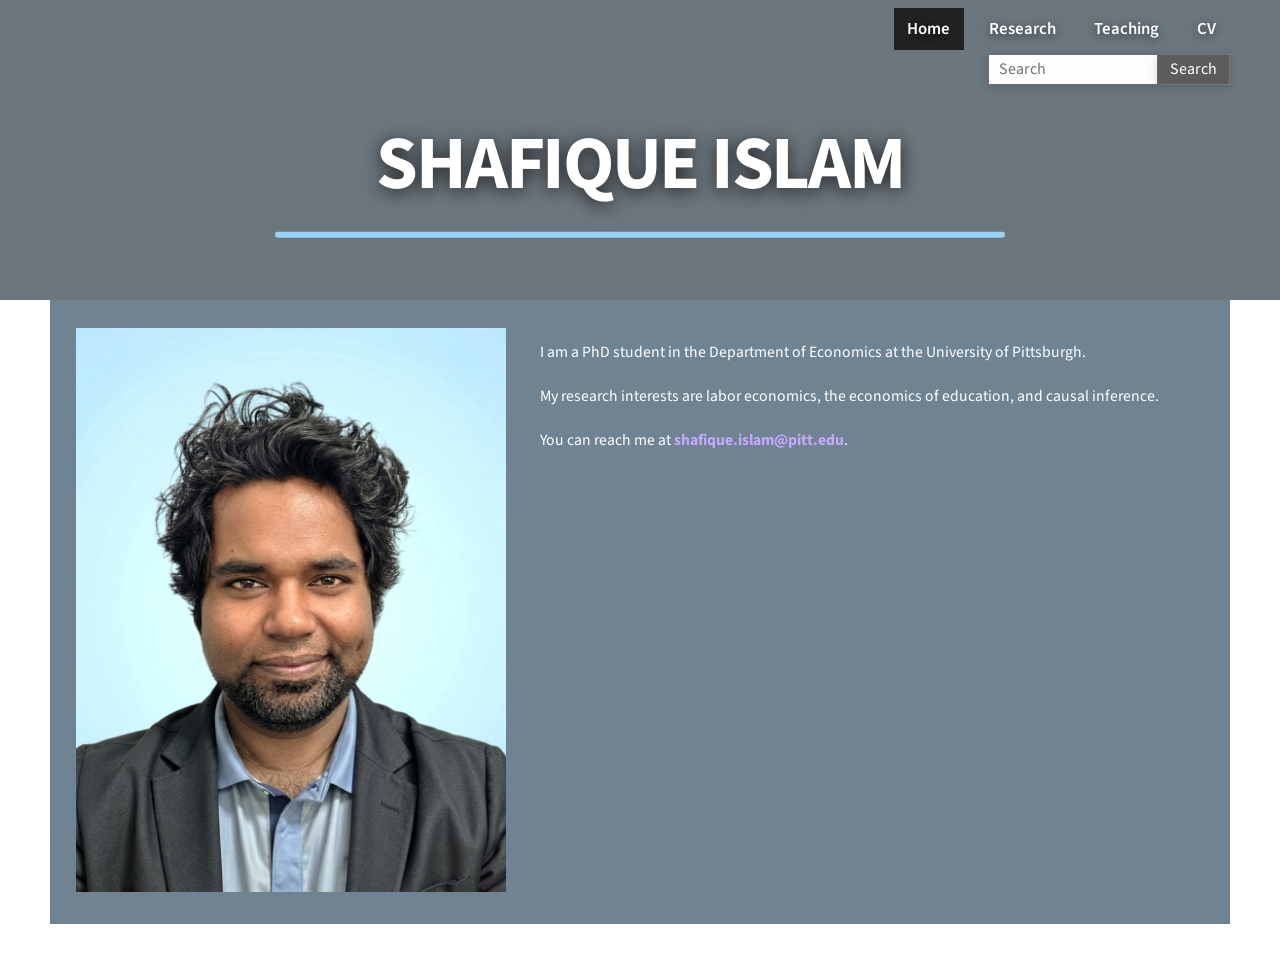
==== index.html @ c0234eb7 "Revert "Add website/LinkedIn contact line to homepage, center bio text" This reverts commit 96185d40" ====
<!DOCTYPE html>
<html lang="en">
<head>
  <meta charset="UTF-8">
  <meta name="viewport" content="width=device-width, initial-scale=1.0">
  <title>Shafique Islam | Home</title>
  <meta
    name="description"
    content="Home page for Shafique Islam, PhD student in Economics at the University of Pittsburgh."
  >
  <link rel="preconnect" href="https://fonts.googleapis.com">
  <link rel="preconnect" href="https://fonts.gstatic.com" crossorigin>
  <link
    href="https://fonts.googleapis.com/css2?family=Libre+Baskerville:wght@400;700&family=Source+Sans+3:wght@400;600;700&display=swap"
    rel="stylesheet"
  >
  <link rel="stylesheet" href="styles.css">
</head>
<body class="home-landing">
  <header class="masthead">
    <div class="masthead-inner">
      <nav class="top-nav" aria-label="Primary">
        <a class="is-active" href="index.html">Home</a>
        <a href="research.html">Research</a>
        <a href="teaching.html">Teaching</a>
        <a href="cv.html">CV</a>
      </nav>
      <form class="search-shell" action="research.html">
        <input type="search" name="q" placeholder="Search">
        <button type="submit" aria-label="Search">Search</button>
      </form>
      <div class="hero-title">
        <p class="site-wordmark">Shafique Islam</p>
        <h1>Shafique Islam</h1>
        <div class="hero-rule"></div>
      </div>
    </div>
  </header>

  <div class="page-shell">
    <main class="site-main">
      <section class="panel home-panel">
        <div class="home-photo">
          <img
            src="Final_photo.png"
            alt="Portrait of Shafique Islam"
          >
        </div>

        <div class="home-copy welcome-copy">
          <p>
            I am a PhD student in the Department of Economics at the University of Pittsburgh.
          </p>
          <p>
            My research interests are labor economics, the economics of education, and causal inference.
          </p>
          <p>
            You can reach me at
            <a href="mailto:shafique.islam@pitt.edu">shafique.islam@pitt.edu</a>.
          </p>
        </div>
      </section>
    </main>
  </div>
</body>
</html>
---- styles.css ----
:root {
  --ink: #1f2530;
  --muted: #4e5868;
  --line: #d8dde5;
  --panel: #eef4f4;
  --accent: #6a63b6;
  --accent-soft: rgba(106, 99, 182, 0.14);
}

* {
  box-sizing: border-box;
}

html {
  scroll-behavior: smooth;
}

body {
  margin: 0;
  color: var(--ink);
  font-family: "Source Sans 3", sans-serif;
  background: #ffffff;
}

a {
  color: var(--accent);
  text-decoration: none;
}

a:hover {
  text-decoration: underline;
}

.masthead {
  min-height: 305px;
  background:
    linear-gradient(rgba(10, 36, 74, 0.58), rgba(10, 36, 74, 0.58)),
    linear-gradient(rgba(211, 168, 44, 0.28), rgba(211, 168, 44, 0.28)),
    url("cover_logo.jpeg") center/cover no-repeat;
  border-bottom: 1px solid #e7ecf0;
}

.masthead-inner,
.page-shell {
  width: min(1180px, calc(100% - 3rem));
  margin: 0 auto;
}

.masthead-inner {
  position: relative;
  min-height: 305px;
  padding: 0.8rem 0 0;
}

.hero-title {
  position: absolute;
  left: 50%;
  top: 48%;
  transform: translate(-50%, -50%);
  text-align: center;
  z-index: 1;
}

.hero-title-small {
  top: 54%;
}

.masthead h1 {
  margin: 0;
  color: #ffffff !important;
  font-family: "Source Sans 3", sans-serif;
  font-size: clamp(3.4rem, 7vw, 5.1rem);
  font-weight: 700;
  letter-spacing: -0.03em;
  text-shadow: 0 3px 18px rgba(0, 0, 0, 0.72);
}

.top-nav {
  position: absolute;
  top: 0.5rem;
  right: 0;
  display: flex;
  gap: 1rem;
  align-items: center;
  z-index: 3;
}

.search-shell {
  position: absolute;
  top: 3.35rem;
  right: 0;
  display: flex;
  align-items: center;
  gap: 0;
  z-index: 3;
}

.search-shell input {
  width: 170px;
  height: 31px;
  padding: 0 10px;
  border: 1px solid #6f6f6f;
  background: rgba(255, 255, 255, 0.99);
  font: inherit;
  color: #222222;
  box-shadow: 0 2px 10px rgba(0, 0, 0, 0.18);
}

.search-shell button {
  height: 31px;
  padding: 0 12px;
  border: 1px solid #777777;
  border-left: 0;
  background: #5c5c5c;
  color: #ffffff;
  font: inherit;
  cursor: pointer;
  box-shadow: 0 2px 10px rgba(0, 0, 0, 0.18);
}

.page-shell {
  padding-bottom: 3rem;
}

.top-nav a {
  color: #ffffff;
  font-size: 1.05rem;
  font-weight: 600;
  text-decoration: none;
  padding: 0.55rem 0.85rem;
  text-shadow: 0 2px 10px rgba(0, 0, 0, 0.55);
  background: transparent;
}

.top-nav a:hover,
.top-nav a.is-active {
  color: #ffffff;
  background: #222222;
  text-decoration: none;
}

.site-main {
  padding-top: 1.45rem;
}

.panel {
  padding: 1.9rem 1.65rem 2rem;
}

.narrow-panel {
  max-width: 1040px;
}

.home-panel {
  display: grid;
  grid-template-columns: 360px 1fr;
  gap: 2rem;
  align-items: start;
  background: var(--panel);
  border: 1px solid #e4ebed;
}

.home-copy h2 {
  margin: 0 0 0.5rem;
  color: #3b4350;
  font-size: 1.95rem;
  font-weight: 700;
  text-transform: uppercase;
}

.home-copy p,
.research-entry p,
.section-intro,
.intro-text p {
  margin: 0 0 0.85rem;
  color: #444444;
  font-size: 1.05rem;
  line-height: 1.55;
}

.welcome-copy {
  padding-top: 0;
}

.welcome-copy p {
  max-width: none;
  font-size: 1.05rem;
}

.welcome-copy p + p {
  margin-top: 0;
}

.home-photo img {
  width: 100%;
  max-width: 370px;
  display: block;
  border: 1px solid #d7d7d7;
}

.divider {
  margin: 1.6rem 0 1.3rem;
  border: 0;
  border-top: 1px solid #dddddd;
}

.section-heading {
  margin: 0 0 1rem;
  color: #444444;
  font-size: 1.2rem;
  font-weight: 700;
  text-decoration: underline;
}

.paper-title {
  color: #222222;
  font-weight: 700;
}

.paper-status {
  color: #444444;
  font-weight: 700;
}

.paper-link,
.cv-link {
  color: var(--accent);
  font-weight: 700;
}

.research-entry {
  margin-bottom: 1.85rem;
}

.research-entry p,
.research-entry span,
.research-entry em {
  color: #444444;
}

.research-entry ul {
  margin: 0.35rem 0 0 1.4rem;
  color: #444444;
}

.research-entry li {
  margin-bottom: 0.45rem;
  line-height: 1.5;
}

.paper-abstract {
  margin: 0.5rem 0 0.6rem;
}

.paper-abstract strong {
  color: #222222;
}

.paper-links {
  margin: 0;
  display: flex;
  gap: 1rem;
}

.cv-panel {
  max-width: 1040px;
  padding-top: 0.8rem;
}

.cv-download {
  display: flex;
  align-items: center;
  gap: 1.1rem;
  max-width: 420px;
}

.pdf-icon {
  width: 52px;
  height: 66px;
  display: grid;
  place-items: center;
  border: 1px solid #c8c8c8;
  background: linear-gradient(180deg, #ffffff, #ececec);
  color: #cf3c1f;
  font-size: 0.95rem;
  font-weight: 700;
}

.cv-title {
  margin: 0;
  color: #666666;
  font-size: 1.05rem;
  font-weight: 700;
}

@media (max-width: 900px) {
  .masthead-inner,
  .page-shell {
    width: min(100% - 2rem, 1180px);
  }

  .masthead {
    min-height: 230px;
  }

  .masthead-inner {
    min-height: 230px;
  }

  .top-nav {
    gap: 0.7rem;
  }

  .top-nav a {
    padding: 0.5rem 0.75rem;
  }

  .search-shell input {
    width: 150px;
  }

  .panel {
    padding: 1.5rem 1.25rem 1.75rem;
  }

  .home-panel {
    grid-template-columns: 1fr;
  }

  .home-photo img {
    max-width: 100%;
  }

  .cv-download {
    max-width: 100%;
  }
}

@media (max-width: 640px) {
  .masthead-inner,
  .page-shell {
    width: min(100% - 1.25rem, 1180px);
  }

  .masthead {
    min-height: 230px;
  }

  .masthead-inner {
    min-height: 230px;
    padding-top: 0.85rem;
  }

  .top-nav {
    position: static;
    justify-content: center;
    flex-wrap: wrap;
    gap: 0.55rem;
    margin-bottom: 0.85rem;
  }

  .search-shell {
    position: static;
    width: 100%;
    margin-bottom: 0.85rem;
  }

  .search-shell input {
    width: 100%;
    min-width: 0;
  }

  .hero-title,
  .hero-title-small {
    position: static;
    transform: none;
    text-align: center;
    padding-top: 0.6rem;
  }

  .masthead h1 {
    font-size: clamp(2.3rem, 11vw, 3.2rem);
    line-height: 1.05;
  }

  .site-main {
    padding-top: 1rem;
  }

  .panel {
    padding: 1.25rem 1rem 1.5rem;
  }

  .section-heading {
    font-size: 1.1rem;
  }

  .research-entry ul {
    margin-left: 1.1rem;
  }

  .cv-download {
    align-items: flex-start;
  }
}

@media (max-width: 480px) {
  .masthead {
    min-height: 250px;
  }

  .masthead-inner {
    min-height: 250px;
  }

  .top-nav a {
    font-size: 0.98rem;
    padding: 0.48rem 0.65rem;
  }

  .search-shell button {
    padding: 0 11px;
  }

  .home-copy h2 {
    font-size: 1.6rem;
  }

  .home-copy p,
  .research-entry p,
  .section-intro,
  .intro-text p,
  .research-entry li {
    font-size: 1rem;
  }

  .pdf-icon {
    width: 46px;
    height: 58px;
    font-size: 0.85rem;
  }
}

body.home-landing .masthead {
  min-height: 300px;
  border-bottom: 0;
  background:
    linear-gradient(rgba(10, 36, 74, 0.58), rgba(10, 36, 74, 0.58)),
    linear-gradient(rgba(211, 168, 44, 0.28), rgba(211, 168, 44, 0.28)),
    url("cover_logo.jpeg") center/cover no-repeat;
}

body.home-landing .masthead-inner {
  min-height: 300px;
}

body.home-landing .top-nav {
  gap: 0.7rem;
}

body.home-landing .top-nav a {
  color: #ffffff;
  font-size: 1.05rem;
  padding: 0.55rem 0.85rem;
  text-shadow: 0 2px 10px rgba(0, 0, 0, 0.55);
}

body.home-landing .top-nav a:hover,
body.home-landing .top-nav a.is-active {
  color: #ffffff;
  background: #222222;
  text-decoration: none;
}

body.home-landing .hero-title {
  top: 58%;
}

body.home-landing .masthead h1 {
  color: #222222;
  font-size: clamp(3.2rem, 7vw, 4.7rem);
  text-transform: uppercase;
}

body.home-landing .site-wordmark {
  position: absolute;
  left: -420px;
  top: -126px;
  margin: 0;
  color: #202225;
  font-size: 0.95rem;
  font-weight: 700;
}

body.home-landing .hero-rule {
  width: min(58vw, 730px);
  height: 6px;
  margin: 0.85rem auto 0;
  background: rgba(157, 214, 255, 0.95);
  border-radius: 999px;
}

body.home-landing .site-main {
  padding-top: 0;
}

body.home-landing .panel {
  padding: 1.75rem 1.65rem 2rem;
}

body.home-landing .home-panel {
  grid-template-columns: 430px 1fr;
  gap: 2.1rem;
  background: #6f8393;
  border: 0;
}

body.home-landing .home-copy h2 {
  color: #ffffff;
  font-size: 4rem;
  line-height: 1;
}

body.home-landing .home-copy p {
  color: #ffffff;
  font-size: 1.02rem;
  line-height: 1.45;
}

body.home-landing .welcome-copy a {
  color: #c7a6ff;
  font-weight: 700;
}

body.home-landing .welcome-copy a:hover {
  color: #f0c6ff;
}

body.home-landing .welcome-copy {
  padding-top: 0.8rem;
}

body.home-landing .welcome-copy p {
  max-width: 690px;
  font-size: 0.98rem;
}

body.home-landing .welcome-copy p + p {
  margin-top: 1.35rem;
}

body.home-landing .home-photo img {
  max-width: 430px;
  border: 0;
}

@media (max-width: 900px) {
  body.home-landing .masthead {
    min-height: 240px;
  }

  body.home-landing .masthead-inner {
    min-height: 240px;
  }

  body.home-landing .hero-title {
    top: 56%;
  }

  body.home-landing .home-panel {
    grid-template-columns: 1fr;
    gap: 1.4rem;
  }

  body.home-landing .home-photo img {
    max-width: 100%;
  }
}

@media (max-width: 640px) {
  body.home-landing .masthead {
    min-height: 260px;
  }

  body.home-landing .masthead-inner {
    min-height: 260px;
  }

  body.home-landing .site-wordmark {
    position: static;
    left: auto;
    top: auto;
    margin-bottom: 0.55rem;
    font-size: 0.92rem;
    text-align: center;
  }

  body.home-landing .top-nav {
    justify-content: center;
  }

  body.home-landing .search-shell {
    width: 100%;
  }

  body.home-landing .hero-title {
    top: auto;
  }

  body.home-landing .masthead h1 {
    font-size: clamp(2.4rem, 11vw, 3.6rem);
  }

  body.home-landing .hero-rule {
    width: min(82vw, 420px);
    margin: 0.75rem auto 0;
  }

  body.home-landing .panel {
    padding: 1.25rem 1rem 1.5rem;
  }

  body.home-landing .home-panel {
    gap: 1.1rem;
  }

  body.home-landing .home-copy h2 {
    font-size: 2.3rem;
  }

  body.home-landing .welcome-copy {
    padding-top: 0;
  }

  body.home-landing .welcome-copy p {
    font-size: 0.98rem;
  }
}

@media (max-width: 480px) {
  body.home-landing .masthead {
    min-height: 280px;
  }

  body.home-landing .masthead-inner {
    min-height: 280px;
  }

  body.home-landing .home-copy h2 {
    font-size: 2rem;
  }
}
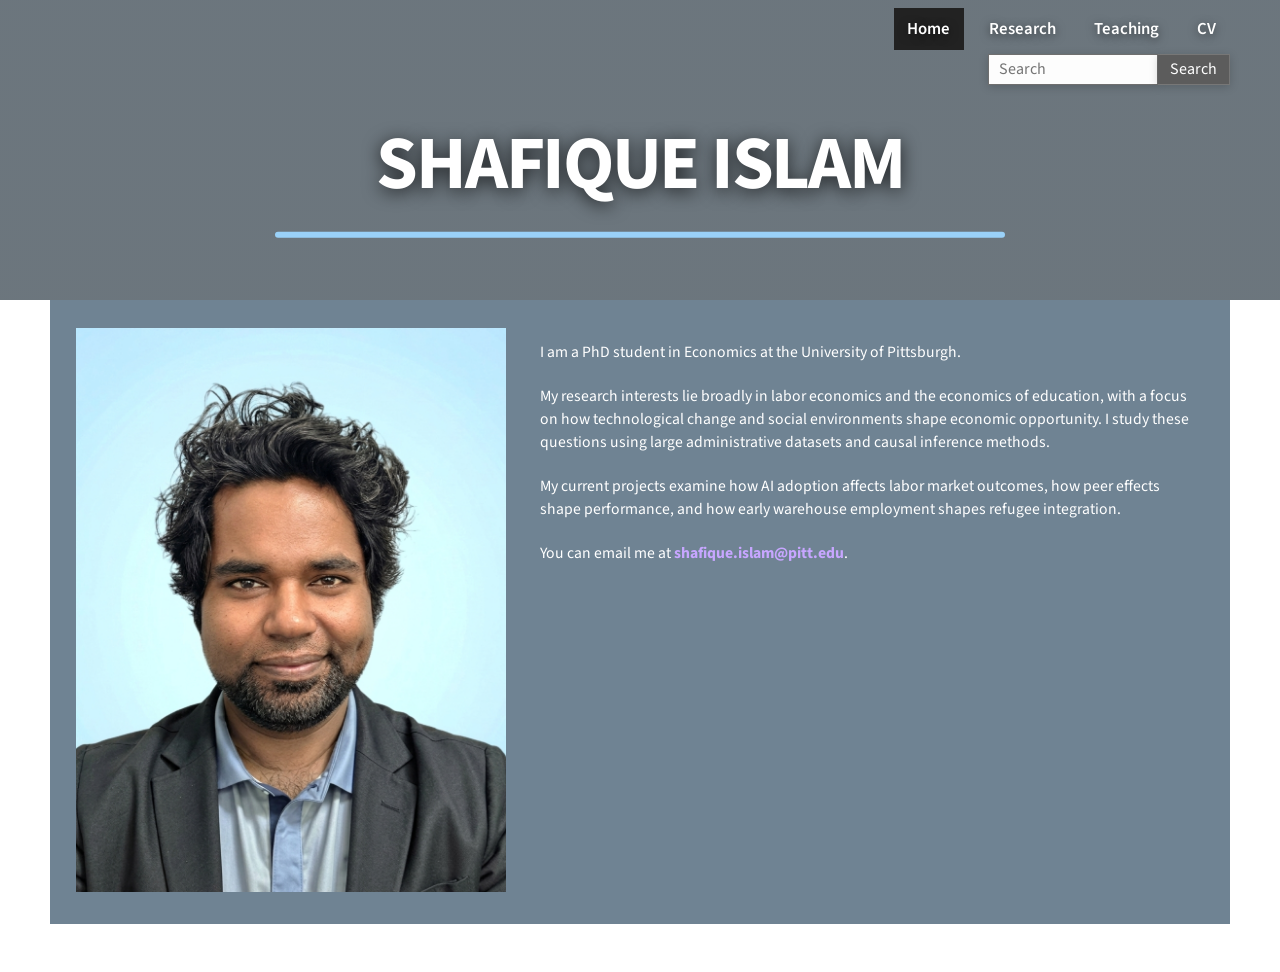
==== commit dfbe9897: "Rewrite homepage bio in gabrielle-toborg.com style Restructure into affiliation, broad interests + m" ====
--- a/index.html
+++ b/index.html
@@ -49,13 +49,21 @@
 
         <div class="home-copy welcome-copy">
           <p>
-            I am a PhD student in the Department of Economics at the University of Pittsburgh.
+            I am a PhD student in Economics at the University of Pittsburgh.
           </p>
           <p>
-            My research interests are labor economics, the economics of education, and causal inference.
+            My research interests lie broadly in labor economics and the economics of education,
+            with a focus on how technological change and social environments shape economic
+            opportunity. I study these questions using large administrative datasets and causal
+            inference methods.
           </p>
           <p>
-            You can reach me at
+            My current projects examine how AI adoption affects labor market outcomes, how peer
+            effects shape performance, and how early warehouse employment shapes refugee
+            integration.
+          </p>
+          <p>
+            You can email me at
             <a href="mailto:shafique.islam@pitt.edu">shafique.islam@pitt.edu</a>.
           </p>
         </div>
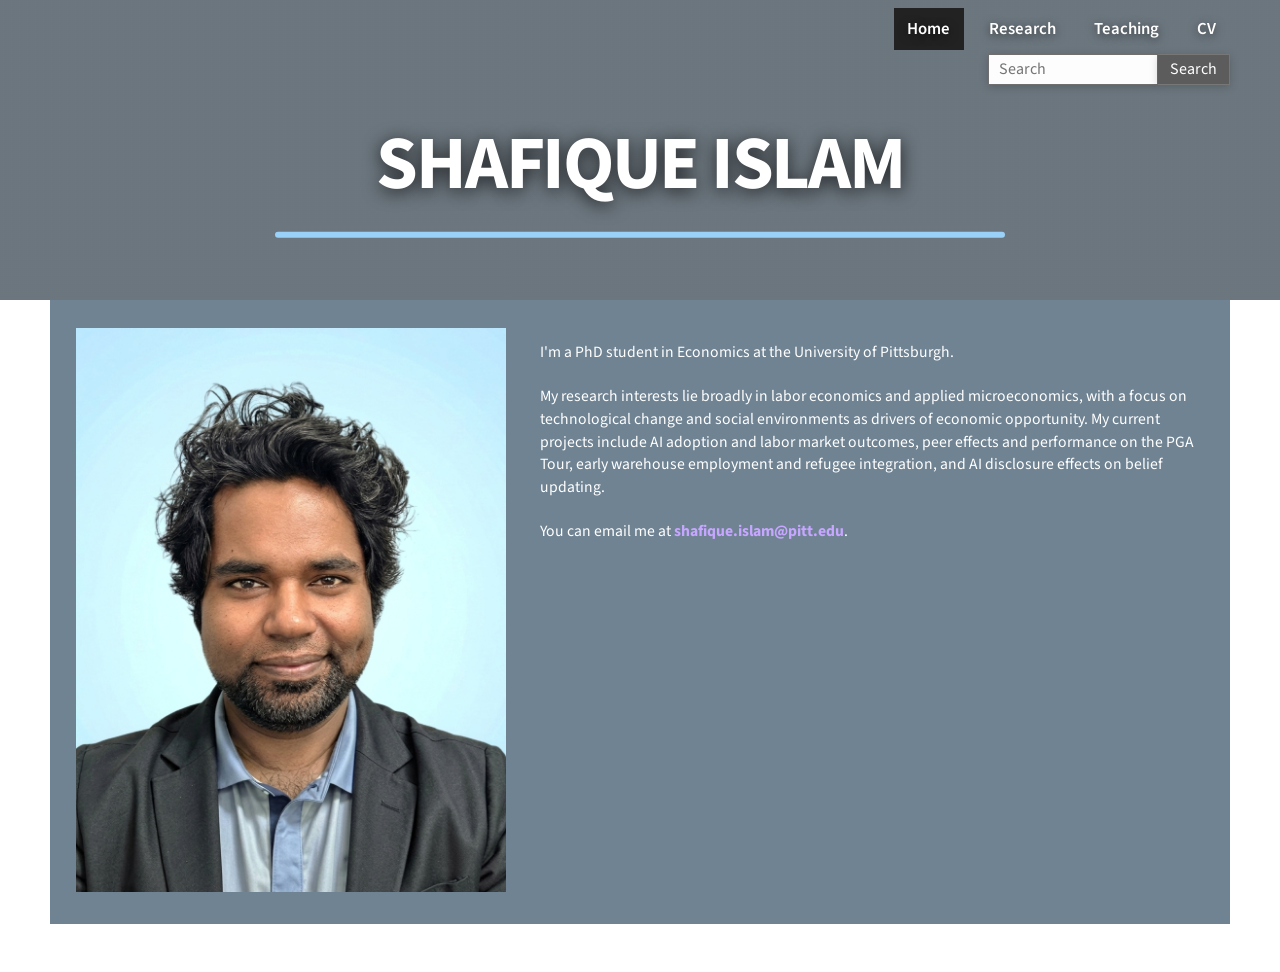
==== commit 9180411d: "Finalize homepage bio wording Use exact wording provided: applied microeconomics framing, and four c" ====
--- a/index.html
+++ b/index.html
@@ -49,18 +49,14 @@
 
         <div class="home-copy welcome-copy">
           <p>
-            I am a PhD student in Economics at the University of Pittsburgh.
+            I'm a PhD student in Economics at the University of Pittsburgh.
           </p>
           <p>
-            My research interests lie broadly in labor economics and the economics of education,
-            with a focus on how technological change and social environments shape economic
-            opportunity. I study these questions using large administrative datasets and causal
-            inference methods.
-          </p>
-          <p>
-            My current projects examine how AI adoption affects labor market outcomes, how peer
-            effects shape performance, and how early warehouse employment shapes refugee
-            integration.
+            My research interests lie broadly in labor economics and applied microeconomics, with
+            a focus on technological change and social environments as drivers of economic
+            opportunity. My current projects include AI adoption and labor market outcomes, peer
+            effects and performance on the PGA Tour, early warehouse employment and refugee
+            integration, and AI disclosure effects on belief updating.
           </p>
           <p>
             You can email me at
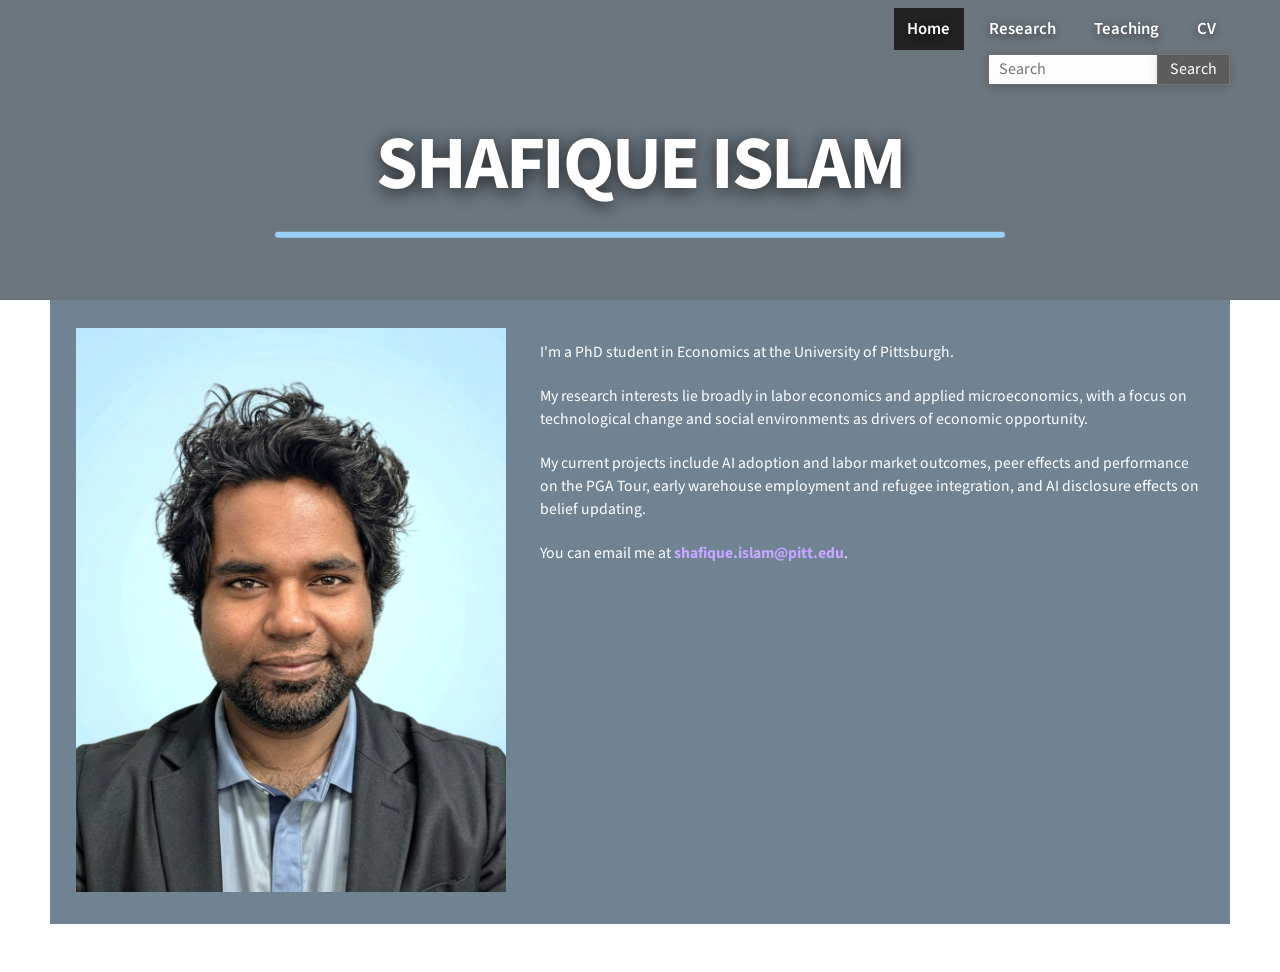
==== commit 86a3aa64: "Split current-projects sentence into its own paragraph on homepage" ====
--- a/index.html
+++ b/index.html
@@ -54,9 +54,12 @@
           <p>
             My research interests lie broadly in labor economics and applied microeconomics, with
             a focus on technological change and social environments as drivers of economic
-            opportunity. My current projects include AI adoption and labor market outcomes, peer
-            effects and performance on the PGA Tour, early warehouse employment and refugee
-            integration, and AI disclosure effects on belief updating.
+            opportunity.
+          </p>
+          <p>
+            My current projects include AI adoption and labor market outcomes, peer effects and
+            performance on the PGA Tour, early warehouse employment and refugee integration, and
+            AI disclosure effects on belief updating.
           </p>
           <p>
             You can email me at
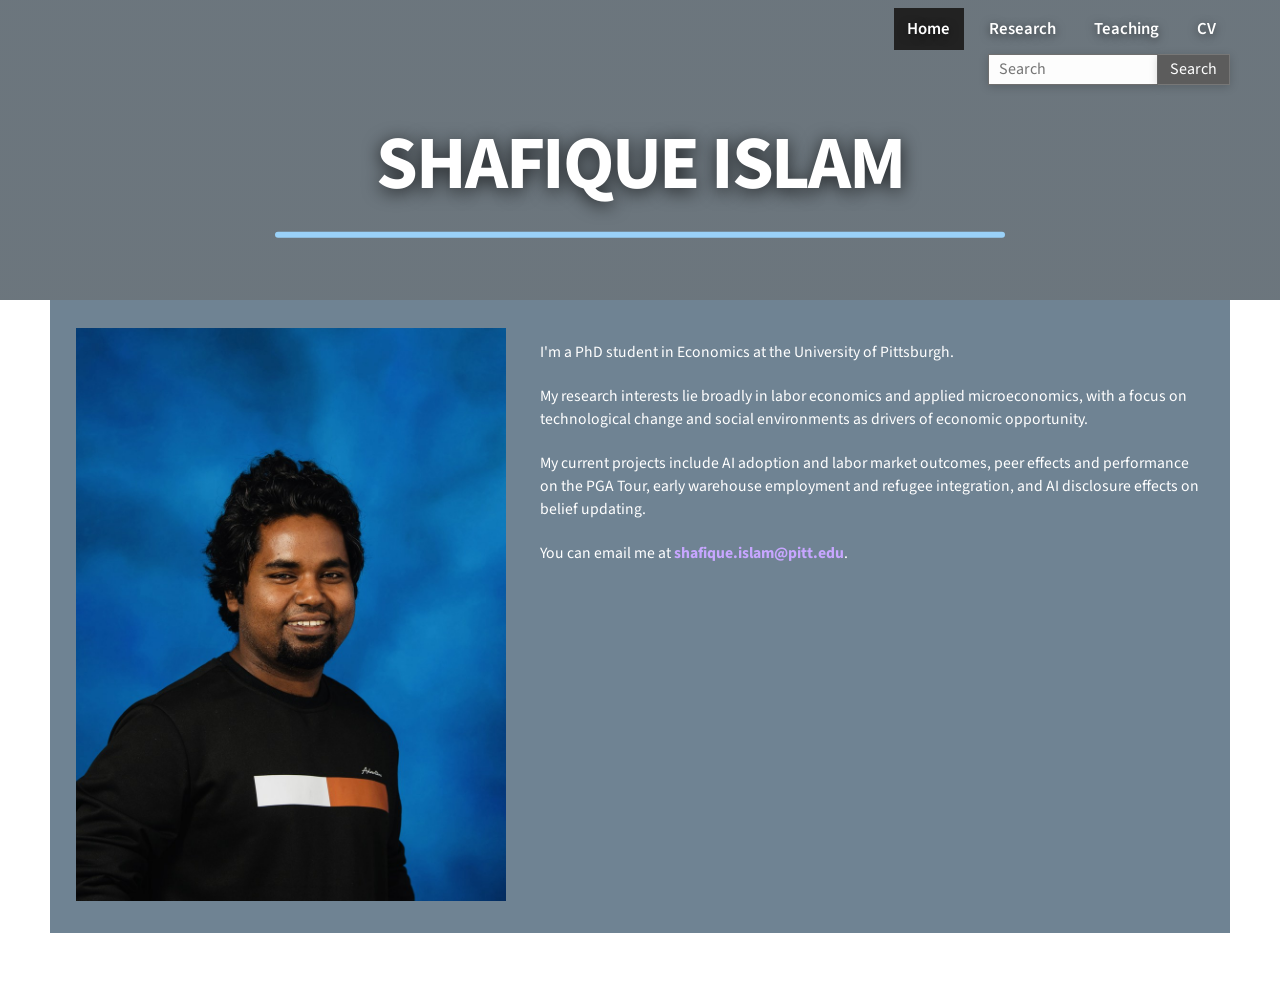
==== commit 5fdd8fb8: "Update Amazon paper (Warehouses and Diplomas), online appendix, and homepage photo Co-Authored-By: C" ====
--- a/index.html
+++ b/index.html
@@ -42,7 +42,7 @@
       <section class="panel home-panel">
         <div class="home-photo">
           <img
-            src="Final_photo.png"
+            src="profile_photo.jpg"
             alt="Portrait of Shafique Islam"
           >
         </div>
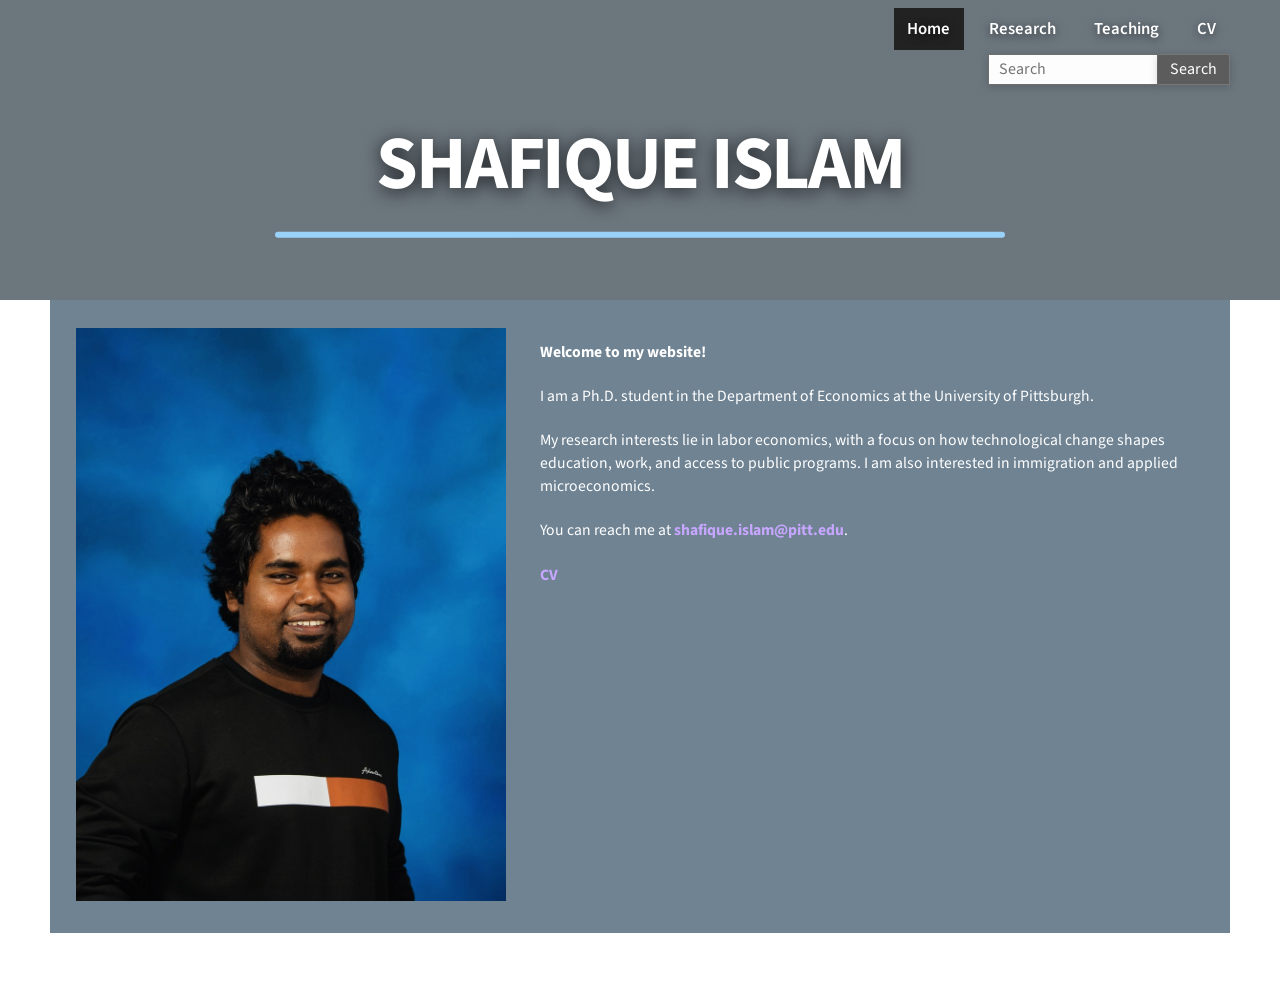
==== commit 6c3b34fe: "Shorten homepage bio Co-Authored-By: Claude Opus 5.5 <noreply@anthropic.com>" ====
--- a/index.html
+++ b/index.html
@@ -48,23 +48,20 @@
         </div>
 
         <div class="home-copy welcome-copy">
+          <p><strong>Welcome to my website!</strong></p>
           <p>
-            I'm a PhD student in Economics at the University of Pittsburgh.
+            I am a Ph.D. student in the Department of Economics at the University of Pittsburgh.
           </p>
           <p>
-            My research interests lie broadly in labor economics and applied microeconomics, with
-            a focus on technological change and social environments as drivers of economic
-            opportunity.
+            My research interests lie in labor economics, with a focus on how technological change
+            shapes education, work, and access to public programs. I am also interested in
+            immigration and applied microeconomics.
           </p>
           <p>
-            My current projects include AI adoption and labor market outcomes, peer effects and
-            performance on the PGA Tour, early warehouse employment and refugee integration, and
-            AI disclosure effects on belief updating.
-          </p>
-          <p>
-            You can email me at
+            You can reach me at
             <a href="mailto:shafique.islam@pitt.edu">shafique.islam@pitt.edu</a>.
           </p>
+          <p><a href="CV.pdf" target="_blank" rel="noopener noreferrer">CV</a></p>
         </div>
       </section>
     </main>
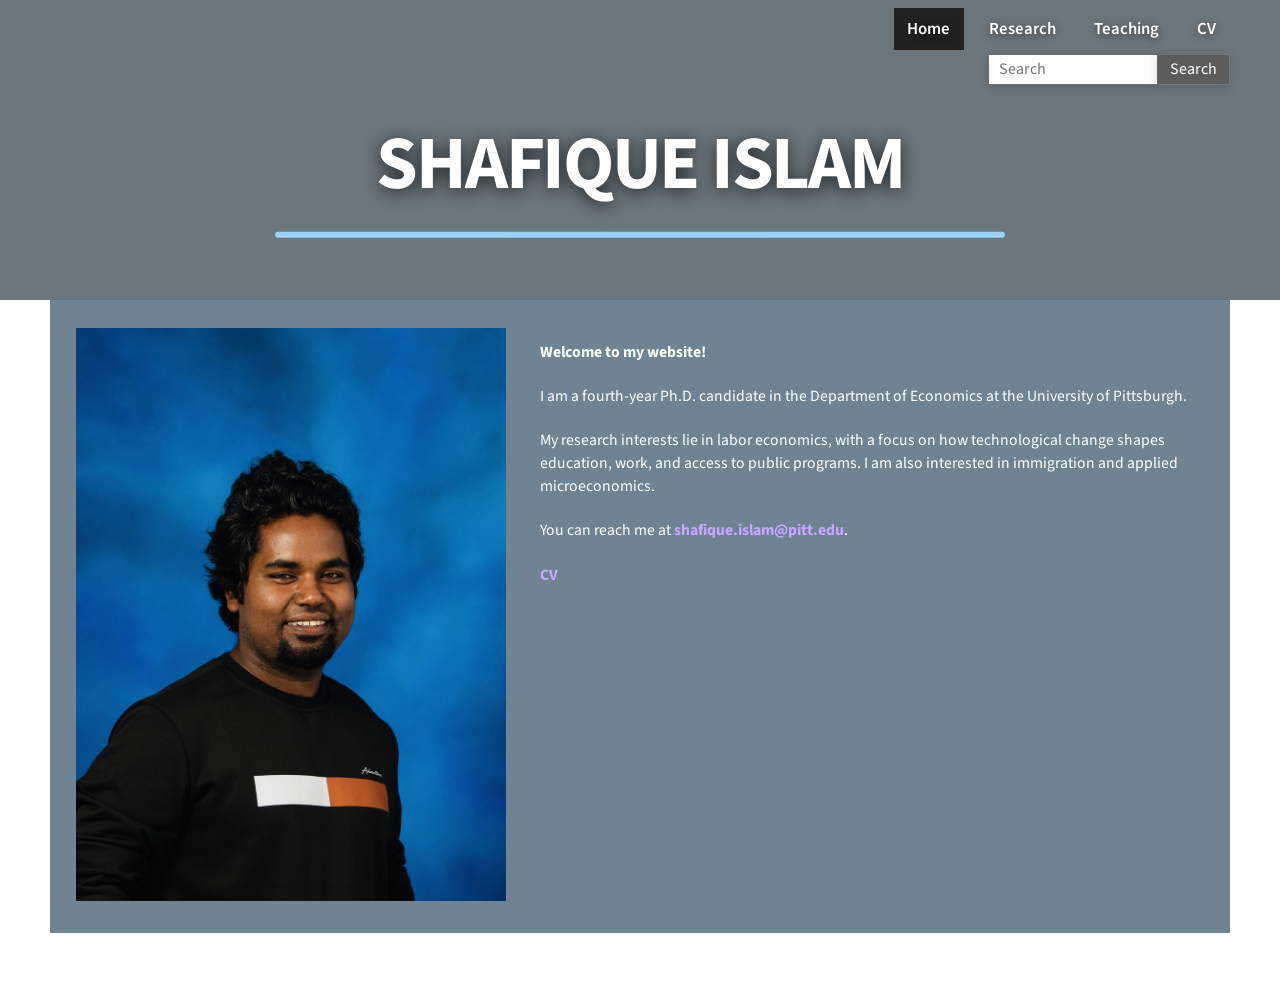
==== commit 3b2fd233: "Homepage and CV: fourth-year Ph.D. candidate Co-Authored-By: Claude Opus 5.5 <noreply@anthropic.com>" ====
--- a/index.html
+++ b/index.html
@@ -50,7 +50,7 @@
         <div class="home-copy welcome-copy">
           <p><strong>Welcome to my website!</strong></p>
           <p>
-            I am a Ph.D. student in the Department of Economics at the University of Pittsburgh.
+            I am a fourth-year Ph.D. candidate in the Department of Economics at the University of Pittsburgh.
           </p>
           <p>
             My research interests lie in labor economics, with a focus on how technological change
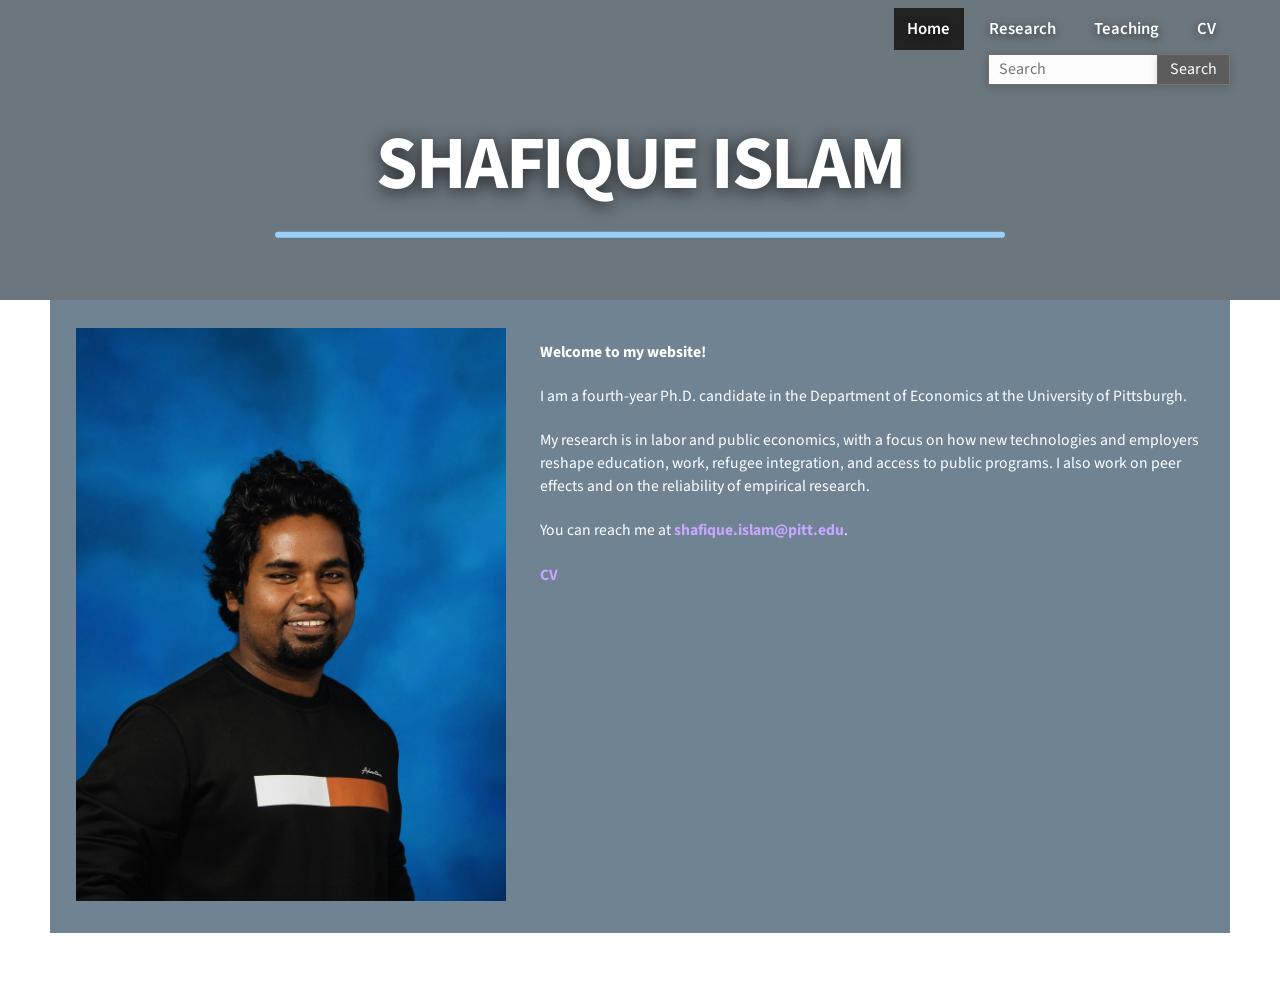
==== commit 73511a27: "Homepage: update research interests paragraph Co-Authored-By: Claude Opus 5.5 <noreply@anthropic.com" ====
--- a/index.html
+++ b/index.html
@@ -53,9 +53,9 @@
             I am a fourth-year Ph.D. candidate in the Department of Economics at the University of Pittsburgh.
           </p>
           <p>
-            My research interests lie in labor economics, with a focus on how technological change
-            shapes education, work, and access to public programs. I am also interested in
-            immigration and applied microeconomics.
+            My research is in labor and public economics, with a focus on how new technologies and
+            employers reshape education, work, refugee integration, and access to public programs. I
+            also work on peer effects and on the reliability of empirical research.
           </p>
           <p>
             You can reach me at
